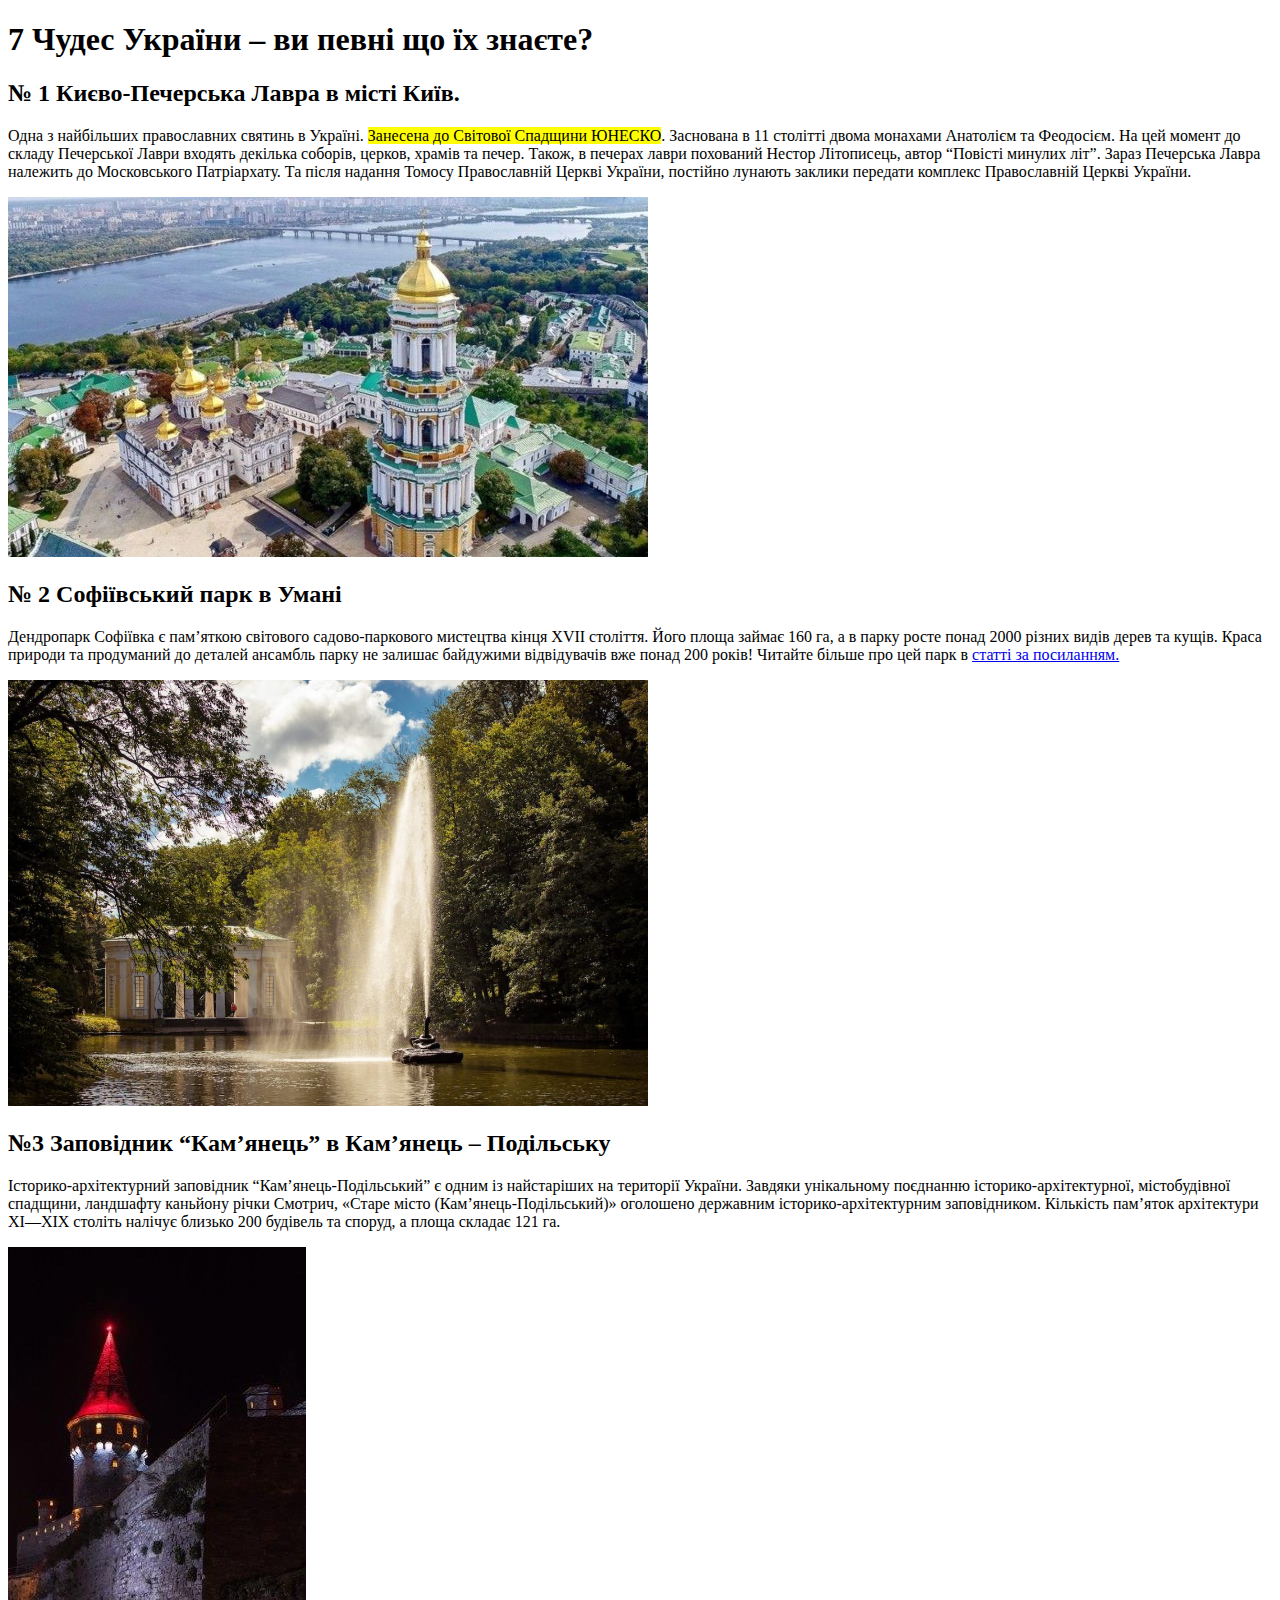
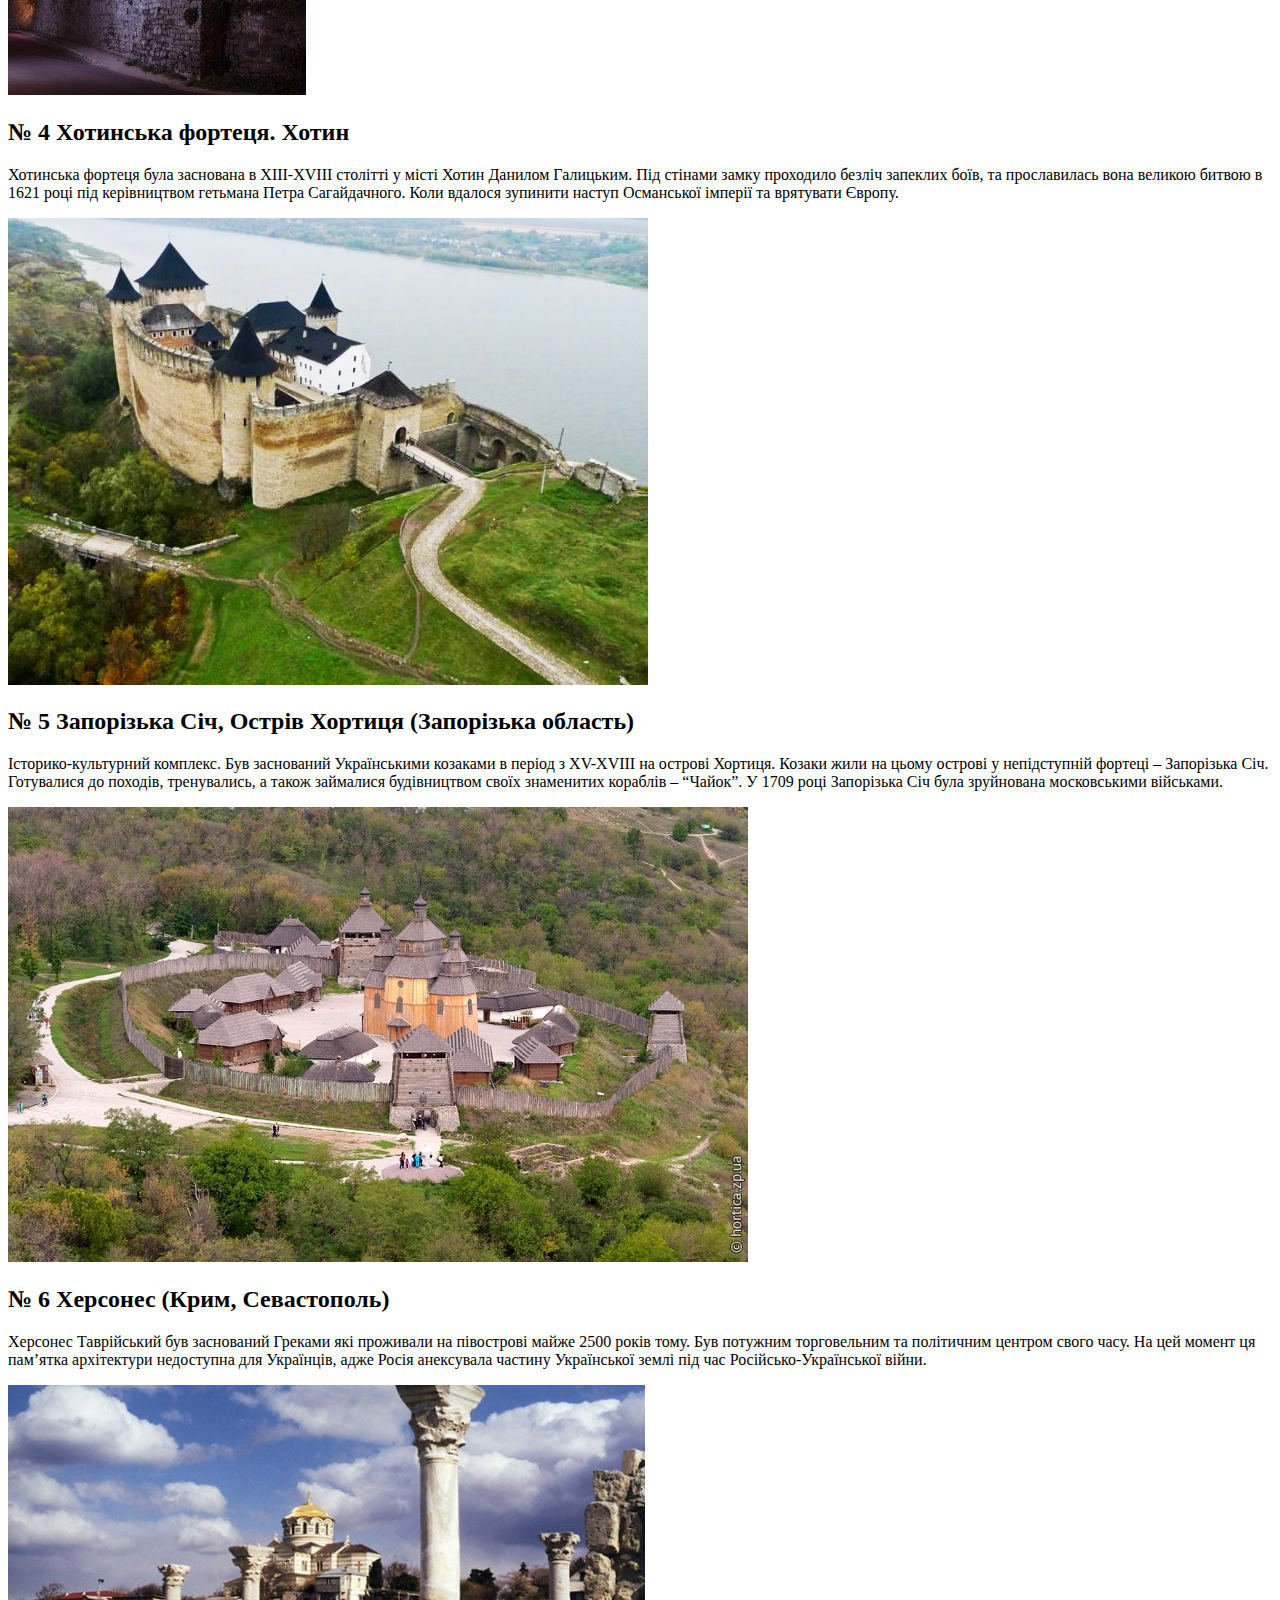
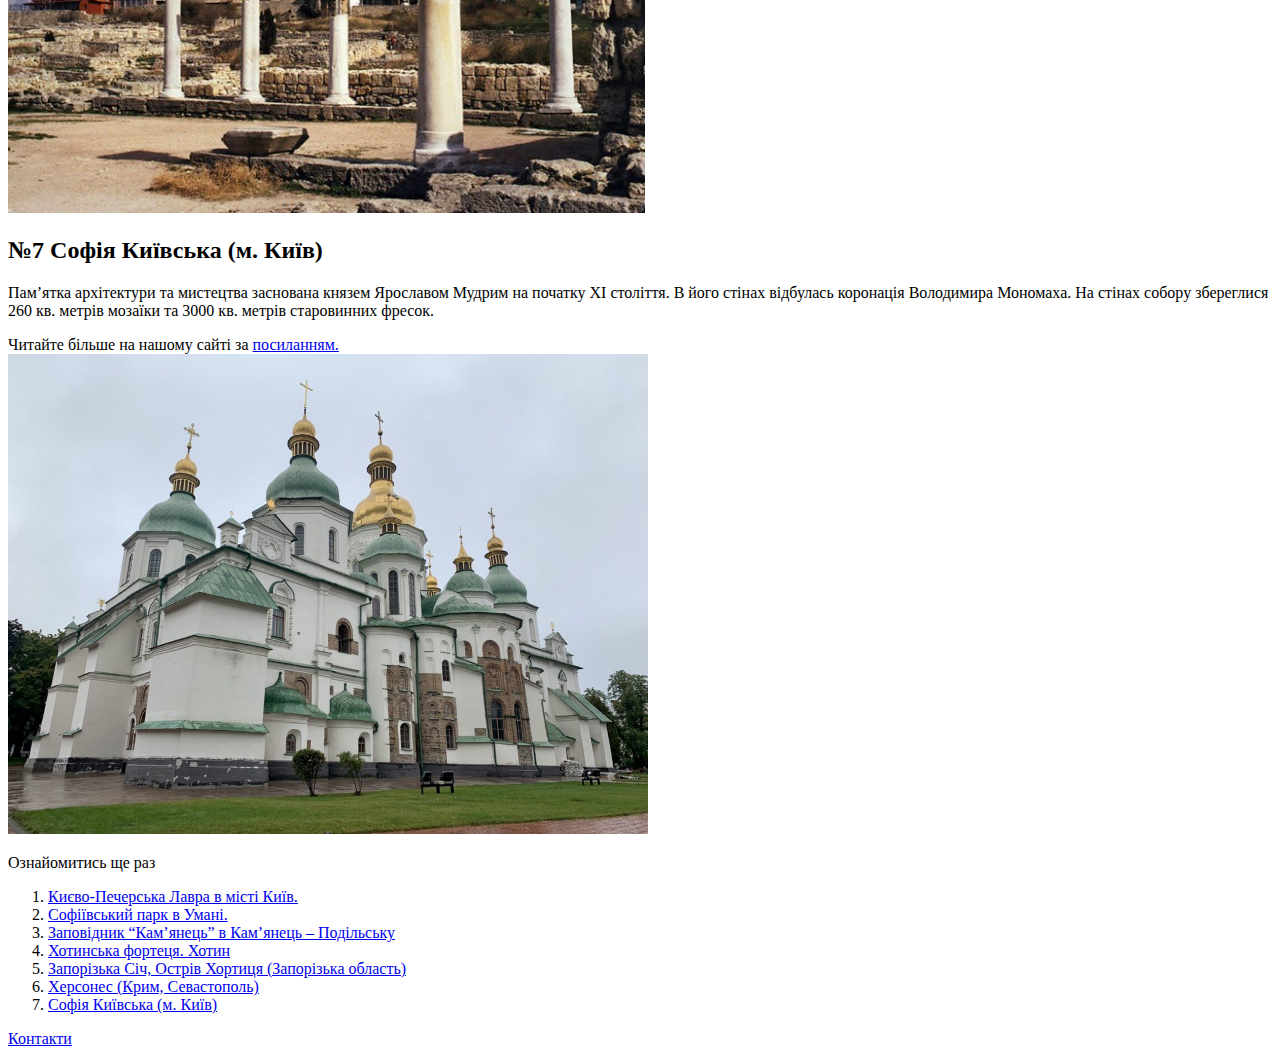
==== lesson_2/index.html @ bf731c79 "Add files via upload" ====
<!DOCTYPE html>
<html lang="uk">
  <head>
    <meta charset="UTF-8" />
    <meta name="viewport" content="width=device-width, initial-scale=1.0" />
    <title>lesson 2</title>
  </head>
  <body>
    <header>
      <h1 class="title">7 Чудес України – ви певні що їх знаєте?</h1>
    </header>
    <main>
      <!--------ЧУДО №1 --------->
      <h2 id="h2-1" class="sub-title">
        № 1 Києво-Печерська Лавра в місті Київ.
      </h2>
      <p class="text">
        Одна з найбільших православних святинь в Україні.
        <mark>Занесена до Світової Спадщини ЮНЕСКО</mark>. Заснована в 11
        столітті двома монахами Анатолієм та Феодосієм. На цей момент до складу
        Печерської Лаври входять декілька соборів, церков, храмів та печер.
        Також, в печерах лаври похований Нестор Літописець, автор “Повісті
        минулих літ”. Зараз Печерська Лавра належить до Московського
        Патріархату. Та після надання Томосу Православній Церкві України,
        постійно лунають заклики передати комплекс Православній Церкві України.
      </p>
      <img src="img/lavra.jpg" alt="lavra" />
      <!--------ЧУДО №2 --------->
      <h2 id="h2-2" class="sub-title">№ 2 Софіївський парк в Умані</h2>
      <p class="text">
        Дендропарк Софіївка є пам’яткою світового садово-паркового мистецтва
        кінця XVII століття. Його площа займає 160 га, а в парку росте понад
        2000 різних видів дерев та кущів. Краса природи та продуманий до деталей
        ансамбль парку не залишає байдужими відвідувачів вже понад 200 років!
        Читайте більше про цей парк в
        <a target="_blank" href="https://www.pomandrui.com.ua/uman/"
          >статті за посиланням.
        </a>
      </p>
      <img width="640px" src="img/uman.jpg" alt="uman" />
      <!--------ЧУДО №3 --------->
      <h2 id="h2-3" class="sub-title">
        №3 Заповідник “Кам’янець” в Кам’янець – Подільську
      </h2>
      <p class="text">
        Історико-архітектурний заповідник “Кам’янець-Подільський” є одним із
        найстаріших на території України. Завдяки унікальному поєднанню
        історико-архітектурної, містобудівної спадщини, ландшафту каньйону річки
        Смотрич, «Старе місто (Кам’янець-Подільський)» оголошено державним
        історико-архітектурним заповідником. Кількість пам’яток архітектури
        XI—XIX століть налічує близько 200 будівель та споруд, а площа складає
        121 га.
      </p>
      <img src="img/kamianets.jpg" alt="kamianets" />
      <!--------ЧУДО №4 --------->
      <h2 id="h2-4" class="sub-title">№ 4 Хотинська фортеця. Хотин</h2>
      <p class="text">
        Хотинська фортеця була заснована в XIII-XVIII столітті у місті Хотин
        Данилом Галицьким. Під стінами замку проходило безліч запеклих боїв, та
        прославилась вона великою битвою в 1621 році під керівництвом гетьмана
        Петра Сагайдачного. Коли вдалося зупинити наступ Османської імперії та
        врятувати Європу.
      </p>
      <img width="640px" src="img/hotun.jpg" alt="hotun" />
      <!--------ЧУДО №5 --------->
      <h2 id="h2-5" class="sub-title">
        № 5 Запорізька Січ, Острів Хортиця (Запорізька область)
      </h2>
      <p class="text">
        Історико-культурний комплекс. Був заснований Українськими козаками в
        період з XV-XVIII на острові Хортиця. Козаки жили на цьому острові у
        непідступній фортеці – Запорізька Січ. Готувалися до походів,
        тренувались, а також займалися будівництвом своїх знаменитих кораблів –
        “Чайок”. У 1709 році Запорізька Січ була зруйнована московськими
        військами.
      </p>
      <img src="img/sich.jpg" alt="sich" />
      <!--------ЧУДО №6 --------->
      <h2 id="h2-6" class="sub-title">№ 6 Херсонес (Крим, Севастополь)</h2>
      <p class="text">
        Херсонес Таврійський був заснований Греками які проживали на півострові
        майже 2500 років тому. Був потужним торговельним та політичним центром
        свого часу. На цей момент ця пам’ятка архітектури недоступна для
        Українців, адже Росія анексувала частину Української землі під час
        Російсько-Української війни.
      </p>
      <img src="img/hersones.jpg" alt="hersones" />
      <!--------ЧУДО №7 --------->
      <h2 id="h2-7" class="sub-title">№7 Софія Київська (м. Київ)</h2>
      <p class="text">
        Пам’ятка архітектури та мистецтва заснована князем Ярославом Мудрим на
        початку XI століття. В його стінах відбулась коронація Володимира
        Мономаха. На стінах собору збереглися 260 кв. метрів мозаїки та 3000 кв.
        метрів старовинних фресок.
      </p>
      <span>
        Читайте більше на нашому сайті за
        <a target="_blank" href="https://www.pomandrui.com.ua/sofia-kyivska/"
          >посиланням. <br />
        </a>
      </span>
      <img width="640px" src="img/sofia.jpeg" alt="sofia" />
    </main>
    <footer>
      <p>Ознайомитись ще раз</p>
      <ol>
        <li>
          <a href="#h2-1">Києво-Печерська Лавра в місті Київ.</a>
        </li>
        <li>
          <a href="#h2-2">Софіївський парк в Умані.</a>
        </li>
        <li>
          <a href="#h2-3">Заповідник “Кам’янець” в Кам’янець – Подільську</a>
        </li>
        <li>
          <a href="#h2-4">Хотинська фортеця. Хотин</a>
        </li>
        <li>
          <a href="#h2-5"
            >Запорізька Січ, Острів Хортиця (Запорізька область)</a
          >
        </li>
        <li>
          <a href="#h2-6">Херсонес (Крим, Севастополь)</a>
        </li>
        <li>
          <a href="#h2-7">Софія Київська (м. Київ)</a>
        </li>
      </ol>
      <a href="contacts.html">Контакти</a>
    </footer>
  </body>
</html>
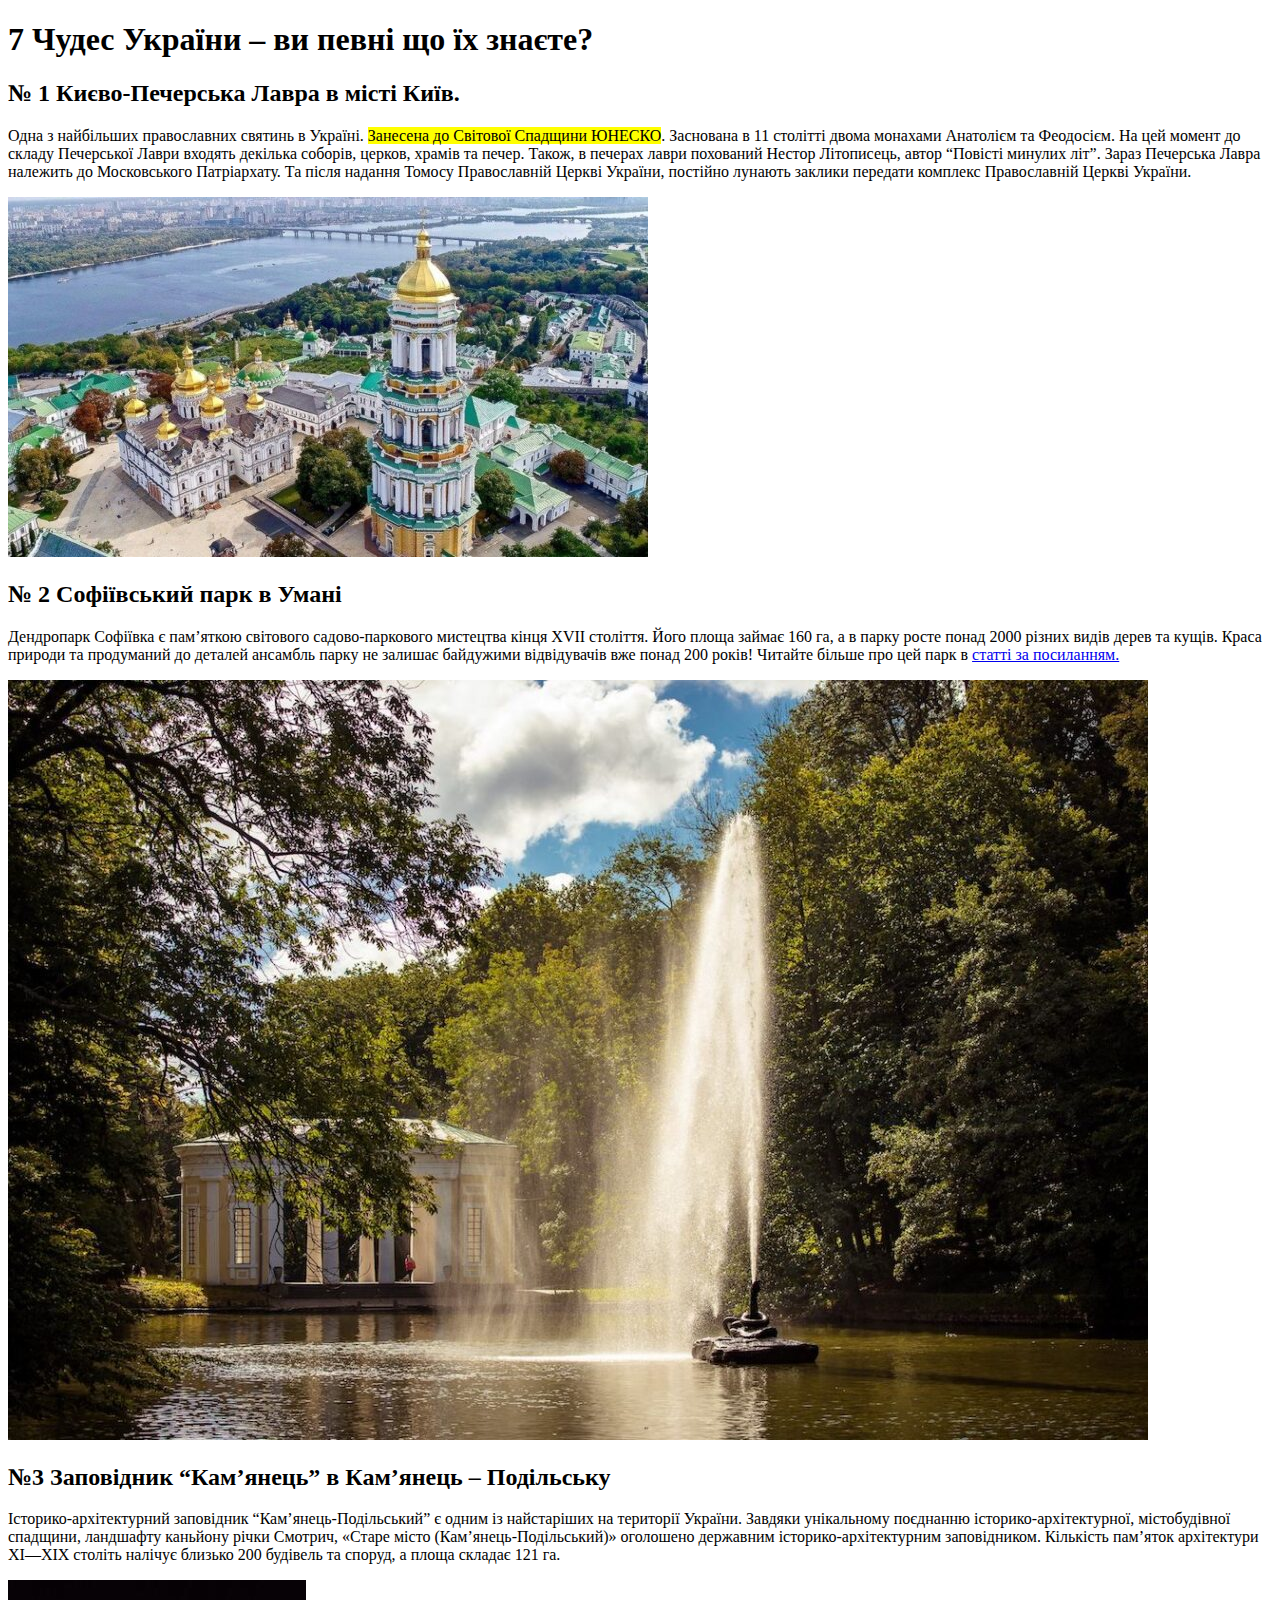
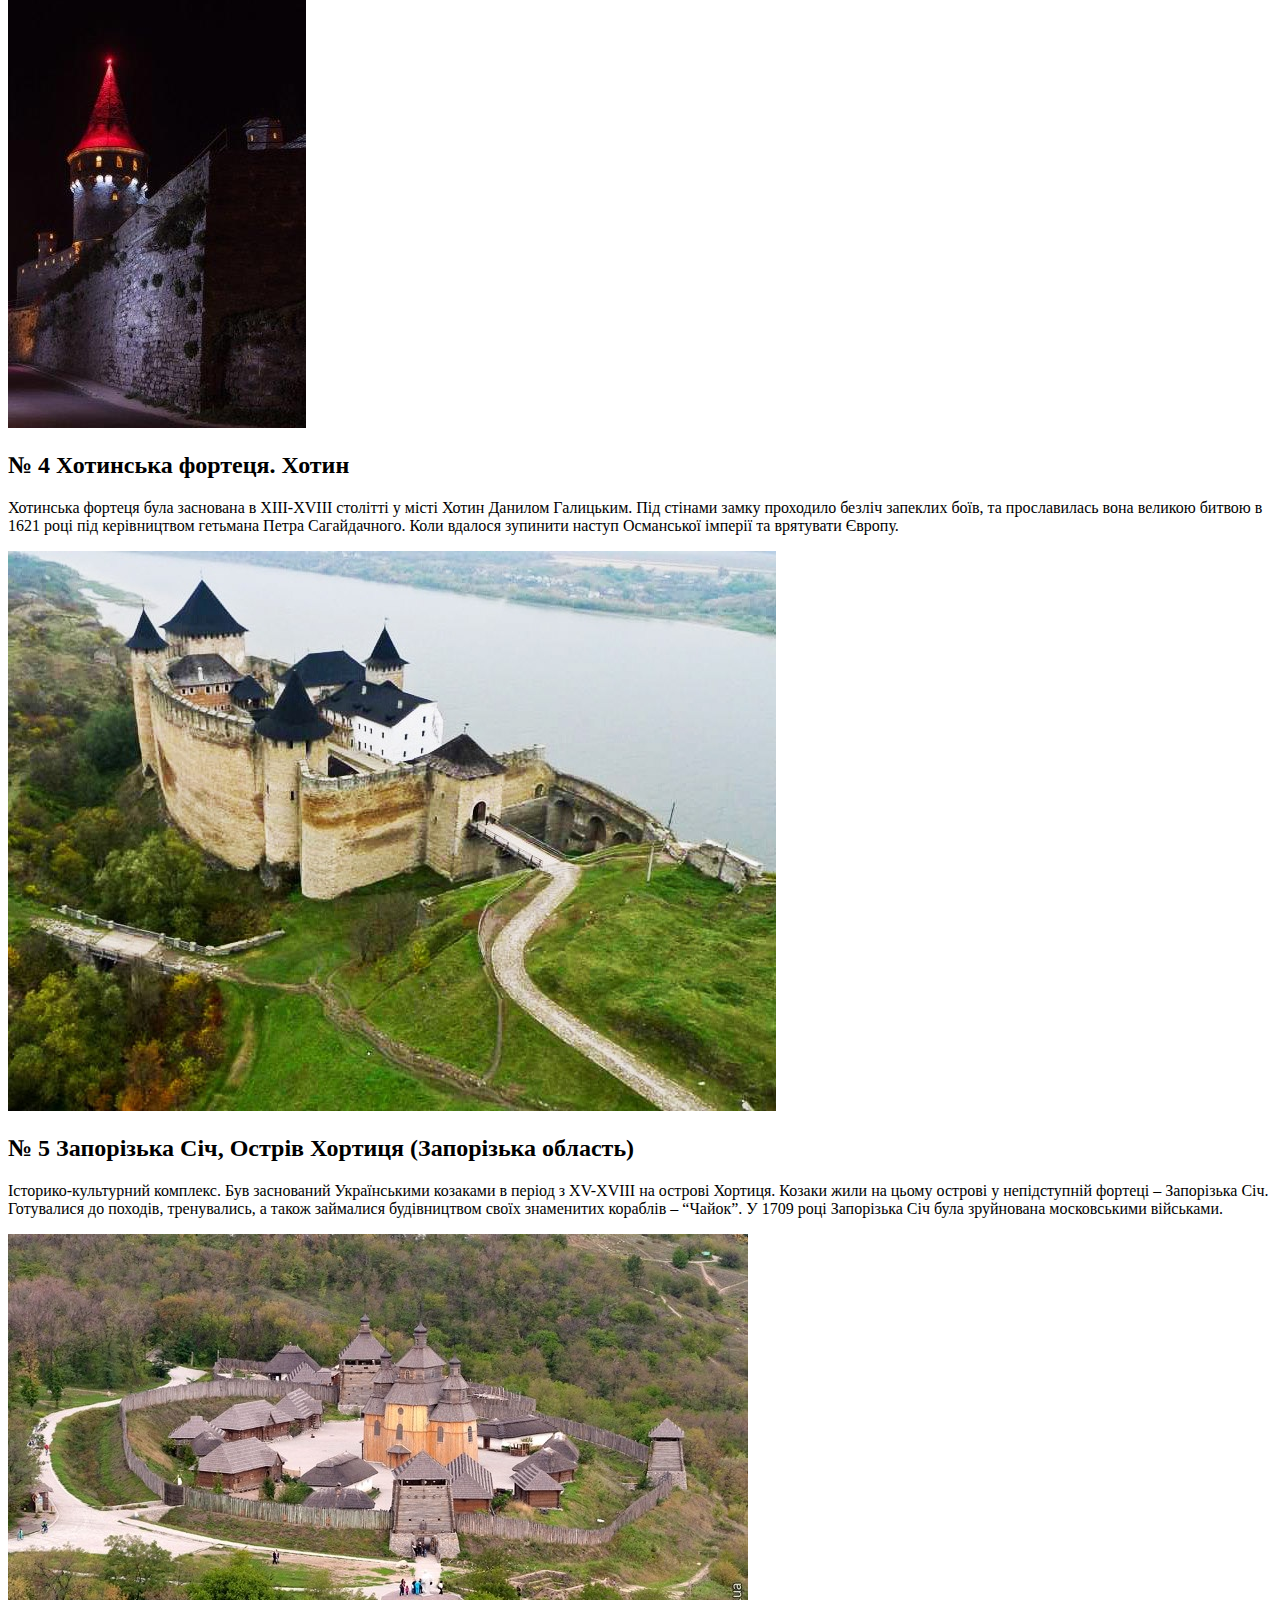
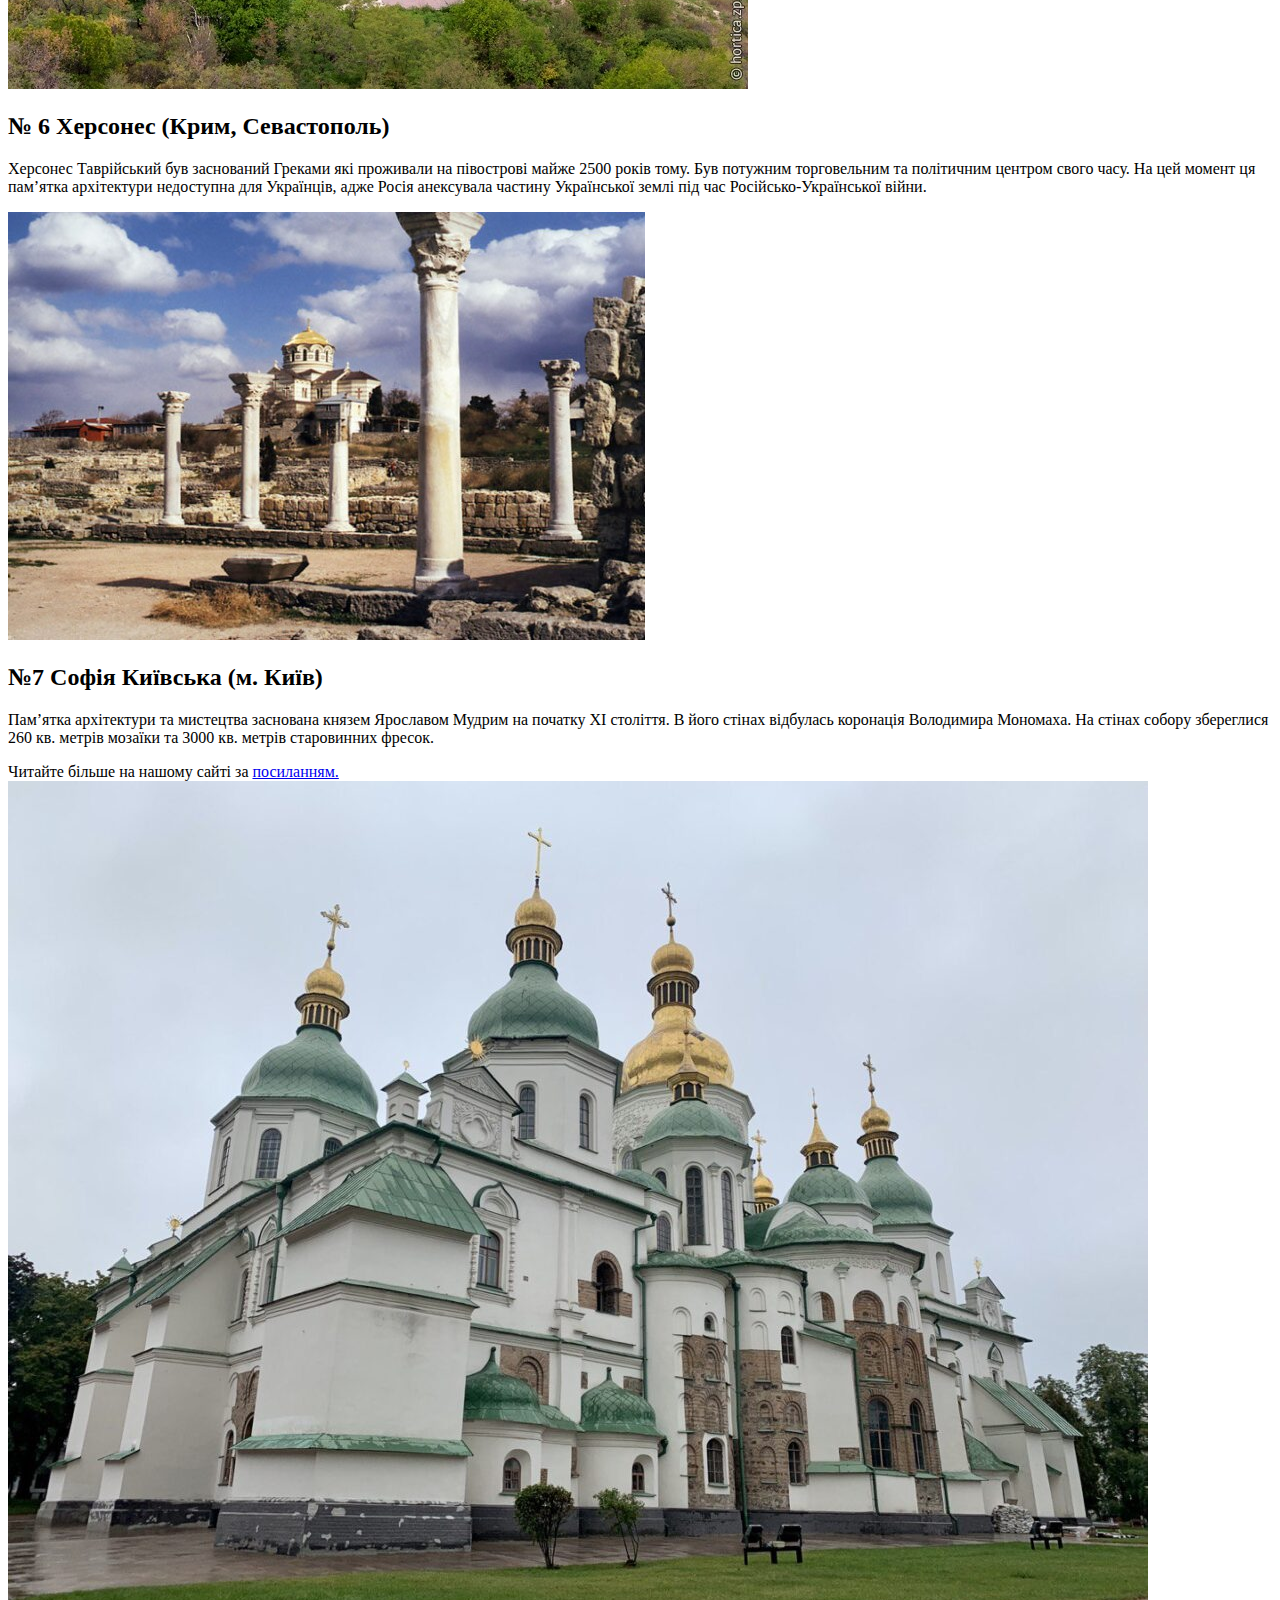
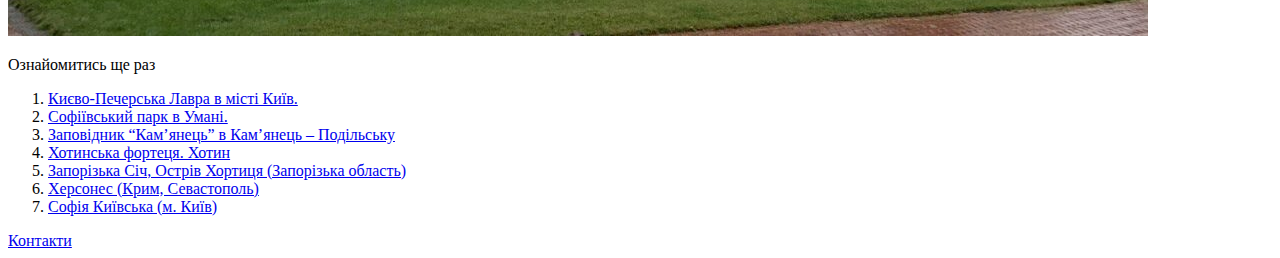
==== commit 7ede20a3: "Add files via upload" ====
--- a/lesson_2/index.html
+++ b/lesson_2/index.html
@@ -37,7 +37,7 @@
           >статті за посиланням.
         </a>
       </p>
-      <img width="640px" src="img/uman.jpg" alt="uman" />
+      <img src="img/uman.jpg" alt="uman" />
       <!--------ЧУДО №3 --------->
       <h2 id="h2-3" class="sub-title">
         №3 Заповідник “Кам’янець” в Кам’янець – Подільську
@@ -61,7 +61,7 @@
         Петра Сагайдачного. Коли вдалося зупинити наступ Османської імперії та
         врятувати Європу.
       </p>
-      <img width="640px" src="img/hotun.jpg" alt="hotun" />
+      <img src="img/hotun.jpg" alt="hotun" />
       <!--------ЧУДО №5 --------->
       <h2 id="h2-5" class="sub-title">
         № 5 Запорізька Січ, Острів Хортиця (Запорізька область)
@@ -99,7 +99,7 @@
           >посиланням. <br />
         </a>
       </span>
-      <img width="640px" src="img/sofia.jpeg" alt="sofia" />
+      <img src="img/sofia.jpeg" alt="sofia" />
     </main>
     <footer>
       <p>Ознайомитись ще раз</p>
